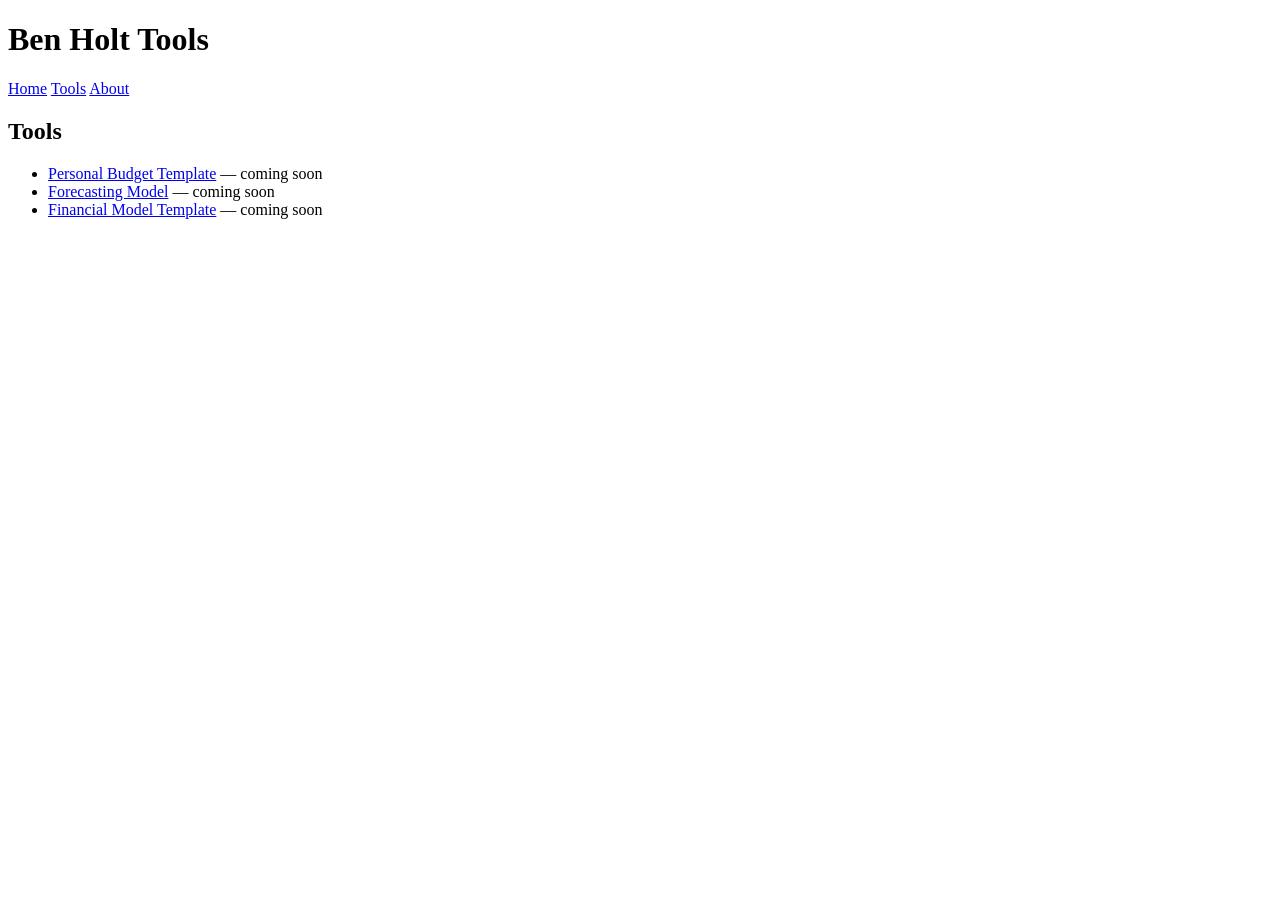
==== tools.html @ 84a2a59e "Create tools.html" ====
<!DOCTYPE html>
<html lang="en">
<head>
  <meta charset="UTF-8">
  <meta name="viewport" content="width=device-width, initial-scale=1.0">
  <title>Tools | Ben Holt Tools</title>
  <link rel="stylesheet" href="style.css">
</head>
<body>
  <header>
    <h1>Ben Holt Tools</h1>
    <nav>
      <a href="index.html">Home</a>
      <a href="tools.html">Tools</a>
      <a href="about.html">About</a>
    </nav>
  </header>

  <main>
    <h2>Tools</h2>
    <ul>
      <li><a href="#">Personal Budget Template</a> — coming soon</li>
      <li><a href="#">Forecasting Model</a> — coming soon</li>
      <li><a href="#">Financial Model Template</a> — coming soon</li>
    </ul>
  </main>
</body>
</html>
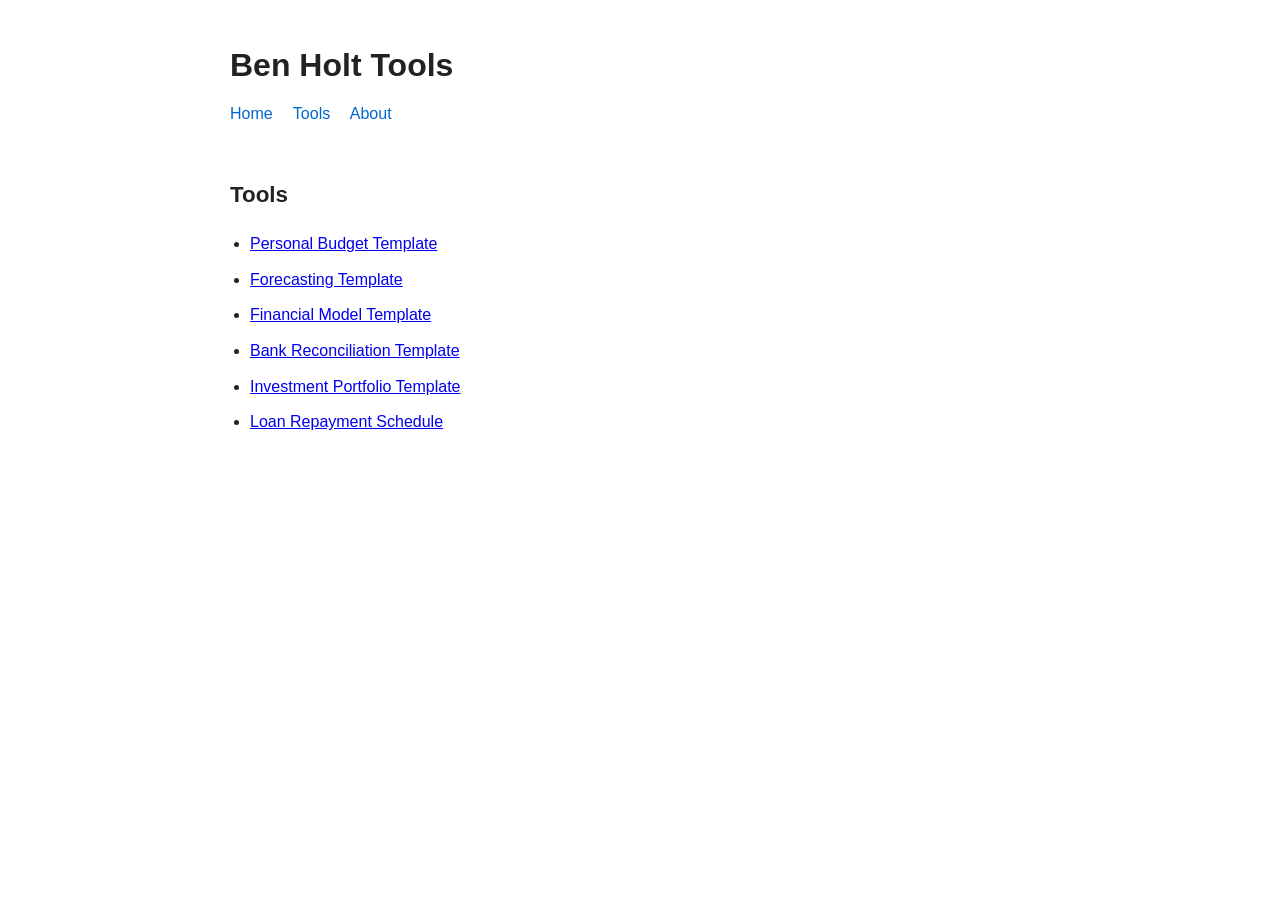
==== commit addc3d87: "Update tools.html" ====
--- a/tools.html
+++ b/tools.html
@@ -1,11 +1,13 @@
 <!DOCTYPE html>
-<html lang="en">
+<html lang="en"> 
+
 <head>
   <meta charset="UTF-8">
   <meta name="viewport" content="width=device-width, initial-scale=1.0">
   <title>Tools | Ben Holt Tools</title>
   <link rel="stylesheet" href="style.css">
 </head>
+
 <body>
   <header>
     <h1>Ben Holt Tools</h1>
@@ -15,14 +17,42 @@
       <a href="about.html">About</a>
     </nav>
   </header>
+  
+  <main>
+  <h2>Tools</h2>
+  <ul>
+    <li>
+      <a href="downloads/Personal Budget Template.xlsx" download>
+        Personal Budget Template
+      </a>
+    </li>
+    <li>
+      <a href="downloads/Forecast Template.xlsx" download>
+        Forecasting Template
+      </a>
+    </li>
+    <li>
+      <a href="downloads/Financial Model Template.xlsx" download>
+        Financial Model Template
+      </a>
+    </li>
+    <li>
+      <a href="downloads/Bank Reconciliation Template.xlsx" download>
+        Bank Reconciliation Template
+      </a>
+    </li>
+    <li>
+      <a href="downloads/Investment Portfolio Template.xlsx" download>
+        Investment Portfolio Template
+      </a>
+    </li>
+    <li>
+      <a href="downloads/Loan Repayment Schedule.xlsx" download>
+        Loan Repayment Schedule
+      </a>
+    </li>
+  </ul>
+  </main> 
+</body>
 
-  <main>
-    <h2>Tools</h2>
-    <ul>
-      <li><a href="#">Personal Budget Template</a> — coming soon</li>
-      <li><a href="#">Forecasting Model</a> — coming soon</li>
-      <li><a href="#">Financial Model Template</a> — coming soon</li>
-    </ul>
-  </main>
-</body>
 </html>
--- a/style.css
+++ b/style.css
@@ -0,0 +1,49 @@
+body {
+  font-family: Arial, sans-serif;
+  max-width: 820px;
+  margin: 40px auto;
+  padding: 0 20px;
+  line-height: 1.6;
+  color: #222;
+  background: #fff;
+}
+
+header {
+  margin-bottom: 40px;
+}
+
+h1 {
+  margin-bottom: 10px;
+  font-size: 2rem;
+}
+
+h2 {
+  margin-top: 0;
+  font-size: 1.4rem;
+}
+
+nav {
+  margin-top: 10px;
+}
+
+nav a {
+  margin-right: 16px;
+  text-decoration: none;
+  color: #0066cc;
+}
+
+nav a:hover {
+  text-decoration: underline;
+}
+
+main {
+  padding-top: 10px;
+}
+
+ul {
+  padding-left: 20px;
+}
+
+li {
+  margin-bottom: 10px;
+}
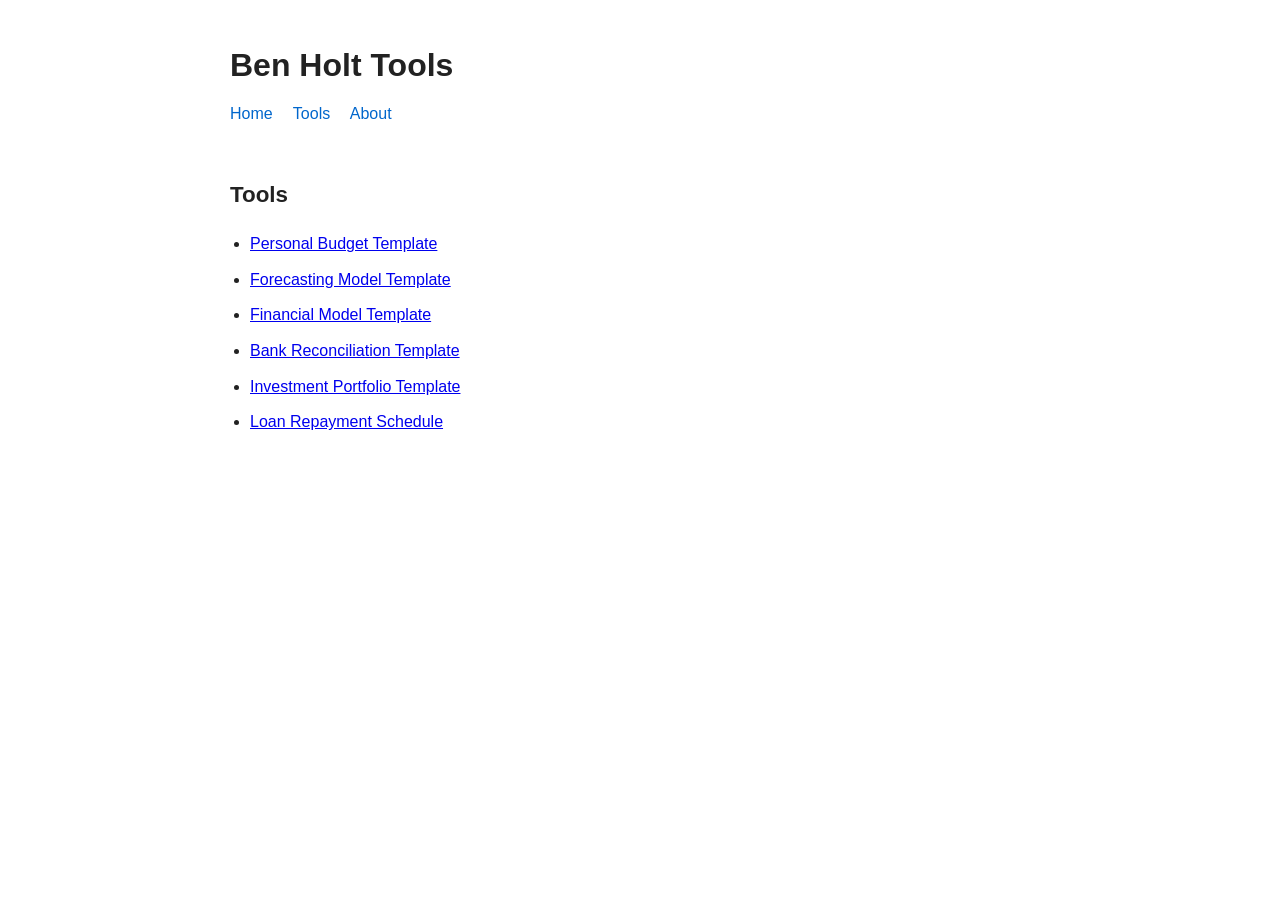
==== commit e1675577: "Update tools.html" ====
--- a/tools.html
+++ b/tools.html
@@ -27,8 +27,8 @@
       </a>
     </li>
     <li>
-      <a href="downloads/Forecast Template.xlsx" download>
-        Forecasting Template
+      <a href="downloads/Forecasting Model Template.xlsx" download>
+        Forecasting Model Template
       </a>
     </li>
     <li>
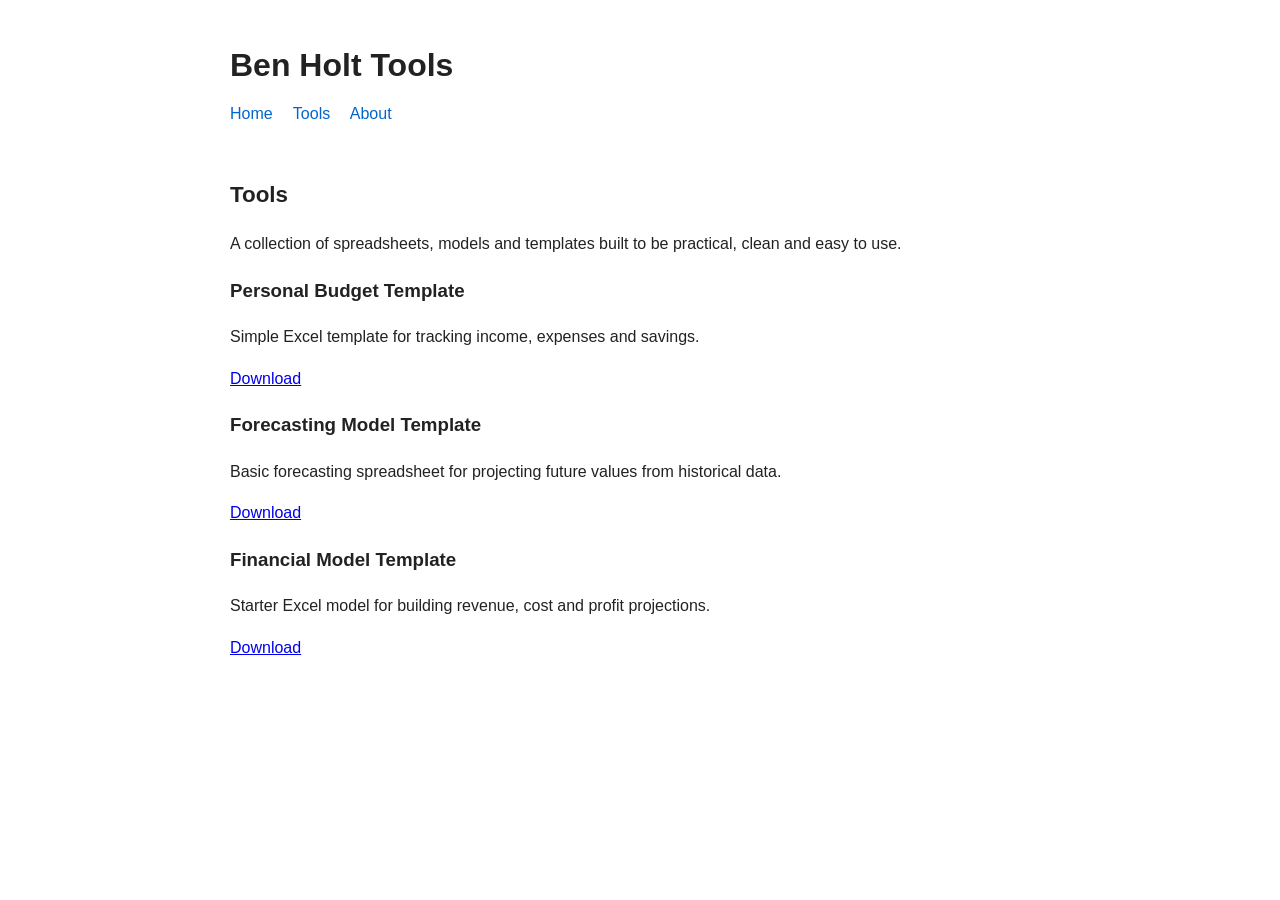
==== commit bd9c8f3d: "Update tools.html" ====
--- a/tools.html
+++ b/tools.html
@@ -19,39 +19,36 @@
   </header>
   
   <main>
-  <h2>Tools</h2>
-  <ul>
-    <li>
-      <a href="downloads/Personal Budget Template.xlsx" download>
-        Personal Budget Template
-      </a>
-    </li>
-    <li>
-      <a href="downloads/Forecasting Model Template.xlsx" download>
-        Forecasting Model Template
-      </a>
-    </li>
-    <li>
-      <a href="downloads/Financial Model Template.xlsx" download>
-        Financial Model Template
-      </a>
-    </li>
-    <li>
-      <a href="downloads/Bank Reconciliation Template.xlsx" download>
-        Bank Reconciliation Template
-      </a>
-    </li>
-    <li>
-      <a href="downloads/Investment Portfolio Template.xlsx" download>
-        Investment Portfolio Template
-      </a>
-    </li>
-    <li>
-      <a href="downloads/Loan Repayment Schedule.xlsx" download>
-        Loan Repayment Schedule
-      </a>
-    </li>
-  </ul>
+    <h2>Tools</h2>
+    <p class="intro">
+      A collection of spreadsheets, models and templates built to be practical, clean and easy to use.
+    </p>
+  
+    <section class="tool-list">
+      <article class="tool-card">
+        <h3>Personal Budget Template</h3>
+        <p>
+          Simple Excel template for tracking income, expenses and savings.
+        </p>
+        <a class="button" href="downloads/budget-template.xlsx" download>Download</a>
+      </article>
+  
+      <article class="tool-card">
+        <h3>Forecasting Model Template</h3>
+        <p>
+          Basic forecasting spreadsheet for projecting future values from historical data.
+        </p>
+        <a class="button" href="downloads/Forecasting Model Template.xlsx" download>Download</a>
+      </article>
+  
+      <article class="tool-card">
+        <h3>Financial Model Template</h3>
+        <p>
+          Starter Excel model for building revenue, cost and profit projections.
+        </p>
+        <a class="button" href="downloads/financial-model-template.xlsx" download>Download</a>
+      </article>
+    </section>
   </main> 
 </body>
 
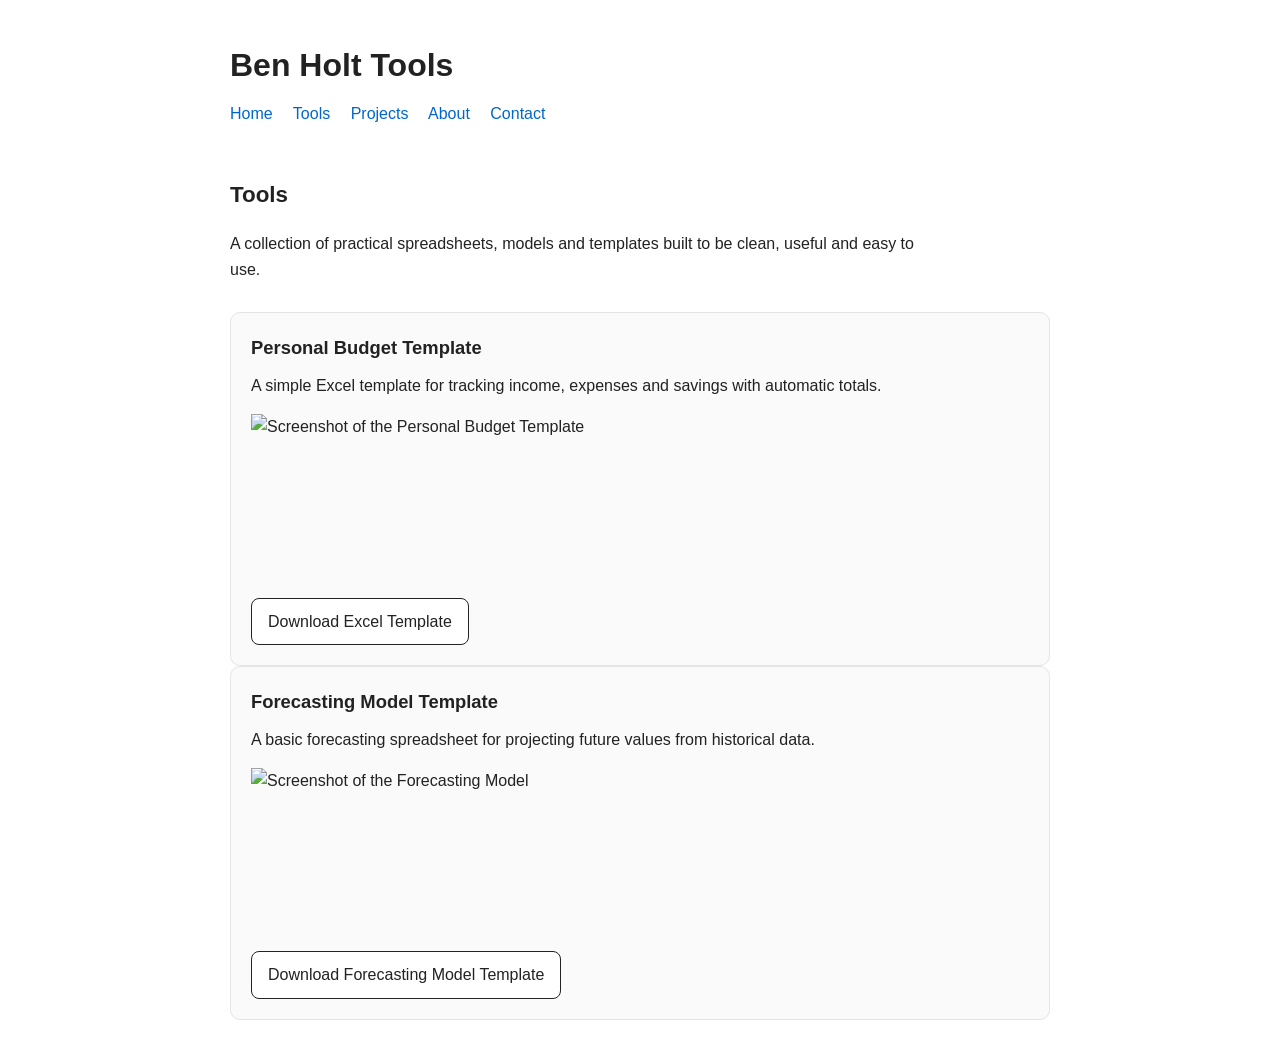
==== commit 0aa11b25: "Update tools.html" ====
--- a/tools.html
+++ b/tools.html
@@ -14,40 +14,60 @@
     <nav>
       <a href="index.html">Home</a>
       <a href="tools.html">Tools</a>
+      <a href="tools.html">Projects</a>
       <a href="about.html">About</a>
+      <a href="about.html">Contact</a>
     </nav>
   </header>
   
   <main>
     <h2>Tools</h2>
     <p class="intro">
-      A collection of spreadsheets, models and templates built to be practical, clean and easy to use.
+      A collection of practical spreadsheets, models and templates built to be clean, useful and easy to use.
     </p>
   
-    <section class="tool-list">
-      <article class="tool-card">
-        <h3>Personal Budget Template</h3>
-        <p>
-          Simple Excel template for tracking income, expenses and savings.
-        </p>
-        <a class="button" href="downloads/budget-template.xlsx" download>Download</a>
-      </article>
+    <section class="tool-card">
+      <h3>Personal Budget Template</h3>
+      <p>
+        A simple Excel template for tracking income, expenses and savings with automatic totals.
+      </p>
   
-      <article class="tool-card">
-        <h3>Forecasting Model Template</h3>
-        <p>
-          Basic forecasting spreadsheet for projecting future values from historical data.
-        </p>
-        <a class="button" href="downloads/Forecasting Model Template.xlsx" download>Download</a>
-      </article>
+      <img src="images/budget-template.png" alt="Screenshot of the Personal Budget Template">
   
-      <article class="tool-card">
-        <h3>Financial Model Template</h3>
-        <p>
-          Starter Excel model for building revenue, cost and profit projections.
-        </p>
-        <a class="button" href="downloads/financial-model-template.xlsx" download>Download</a>
-      </article>
+      <div class="video-wrapper">
+        <iframe
+          src="https://www.youtube.com/embed/YOUR_VIDEO_ID"
+          title="Personal Budget Template demo"
+          frameborder="0"
+          allowfullscreen>
+        </iframe>
+      </div>
+  
+      <a class="button" href="downloads/budget-template.xlsx" download>
+        Download Excel Template
+      </a>
+    </section>
+  
+    <section class="tool-card">
+      <h3>Forecasting Model Template</h3>
+      <p>
+        A basic forecasting spreadsheet for projecting future values from historical data.
+      </p>
+  
+      <img src="images/Forecasting Model Template.jpeg" alt="Screenshot of the Forecasting Model">
+  
+      <div class="video-wrapper">
+        <iframe
+          src="https://www.youtube.com/embed/YOUR_VIDEO_ID_2"
+          title="Forecasting Model Template demo"
+          frameborder="0"
+          allowfullscreen>
+        </iframe>
+      </div>
+  
+      <a class="button" href="downloads/Forecasting Model Template.xlsx" download>
+        Download Forecasting Model Template
+      </a>
     </section>
   </main> 
 </body>
--- a/style.css
+++ b/style.css
@@ -47,3 +47,45 @@
 li {
   margin-bottom: 10px;
 }
+
+.intro {
+  max-width: 700px;
+  margin-bottom: 30px;
+}
+
+.tool-list {
+  display: grid;
+  gap: 20px;
+}
+
+.tool-card {
+  border: 1px solid #e5e5e5;
+  border-radius: 10px;
+  padding: 20px;
+  background: #fafafa;
+}
+
+.tool-card h3 {
+  margin-top: 0;
+  margin-bottom: 10px;
+  font-size: 1.15rem;
+}
+
+.tool-card p {
+  margin-top: 0;
+  margin-bottom: 16px;
+}
+
+.button {
+  display: inline-block;
+  padding: 10px 16px;
+  text-decoration: none;
+  border: 1px solid #222;
+  border-radius: 8px;
+  color: #222;
+  background: #fff;
+}
+
+.button:hover {
+  background: #f2f2f2;
+}
